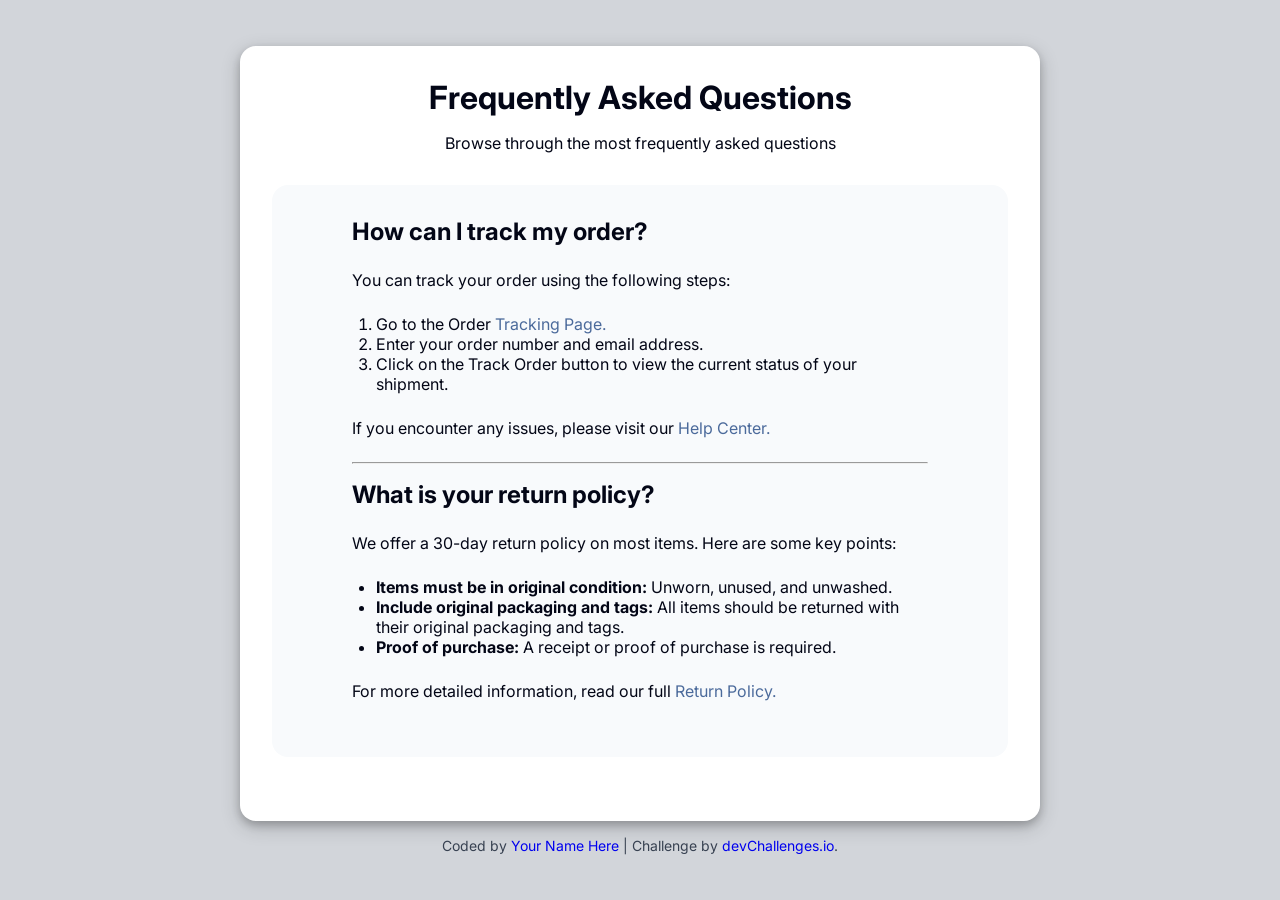
==== index.html @ ea0e873d "Move site files to repository root" ====
<!DOCTYPE html>
<html lang="en">
  <head>
    <meta charset="UTF-8" />
    <meta name="viewport" content="width=device-width, initial-scale=1.0" />

    <link
      rel="icon"
      href="resources/favicon.ico"
      type="image/x-icon"
      sizes="96x96"
    />

    <title>Simple FAQ | devChallenges.io</title>
    <link rel="preconnect" href="https://fonts.googleapis.com" />
    <link rel="preconnect" href="https://fonts.gstatic.com" crossorigin />
    <link
      href="https://fonts.googleapis.com/css2?family=Inter:wght@400;700&display=swap"
      rel="stylesheet"
    />

    <style>
      * {
        margin: 0;
        padding: 0;
        box-sizing: border-box;
      }

      body {
        min-height: 100vh;
        display:flex;
        justify-content:center;
        align-items:center;
        flex-direction:column;
        background-color: #D2D5DA;
        font-family: 'Inter', sans-serif;
        color: #030616;
      }

      .container{
        background-color:#FFFFFF;
        padding:2rem;
        border-radius:1rem;
        width:100%;
        max-width:800px;
        box-shadow: 0 4px 8px 0 rgba(0, 0, 0, 0.2), 0 6px 20px 0 rgba(0, 0, 0, 0.19);
      }

      .header{
        text-align: center;
        margin-bottom: 2rem;
      }

      .header h1{
        margin-bottom:1rem;
      }

      .header p{
        margin-bottom:1rem;
      }

      .main-content{
        background-color: #f8fafc;
        padding:2rem 5rem;
        border-radius:1rem;
        margin-bottom:2rem;
      }

      .main-content h2{
        margin-bottom:1.5rem;
      }

      .main-content p{
        margin:1.5rem auto 1.5rem auto;
      }

      .main-content ol, .main-content ul{
        padding-left:1.5rem;
        margin-bottom:1rem;
      }

      .main-content a{
        color: #4B6A9B;
        text-decoration: none;
      }

      hr{
        margin:1rem auto 1rem auto;
      }

      @media (max-width: 600px) {
        body {
          padding: 1.5rem 1rem;
        }

        .container {
          padding: 1.5rem;
        }

        .main-content {
          padding: 1.5rem 1rem;
        }
      }

      .author-info {
        font-size: 14px;
        text-align: center;
        margin-top: 16px;
        color: rgb(55, 65, 81);
      }

      .author-info a {
        text-decoration: none;
      }
    </style>
  </head>
  <body>
    <div class="container">
      <div class="header">
      <h1>Frequently Asked Questions</h1>
      <p>Browse through the most frequently asked questions</p>
    </div>

    <div class="main-content">
      <h2>How can I track my order?</h2>
  
    <p>You can track your order using the following steps:</p>
  
    <ol>
      <li>Go to the Order <a href="#">Tracking Page.</a></li>
      <li>Enter your order number and email address.</li>
      <li>Click on the Track Order button to view the current status of your shipment.</li>
    </ol>
  
    <p>If you encounter any issues, please visit our <a href="#">Help Center.</a></p>
    <hr>
  
    <h2>What is your return policy?</h2>
  
    <p>We offer a 30-day return policy on most items. Here are some key points:</p>
  
    <ul>
      <li><b>Items must be in original condition: </b>Unworn, unused, and unwashed.</li>
      <li><b>Include original packaging and tags: </b>All items should be returned with their original packaging and tags.</li>
      <li><b>Proof of purchase: </b>A receipt or proof of purchase is required.</li>
    </ul>
  
    <p>For more detailed information, read our full <a href="#">Return Policy.</a></p>
    </div>
    </div>

    <div class="author-info">
      Coded by <a href="#">Your Name Here</a> | Challenge by
      <a href="https://www.devchallenges.io?ref=challenge" target="_blank"
        >devChallenges.io</a
      >.
    </div>
  </body>
</html>
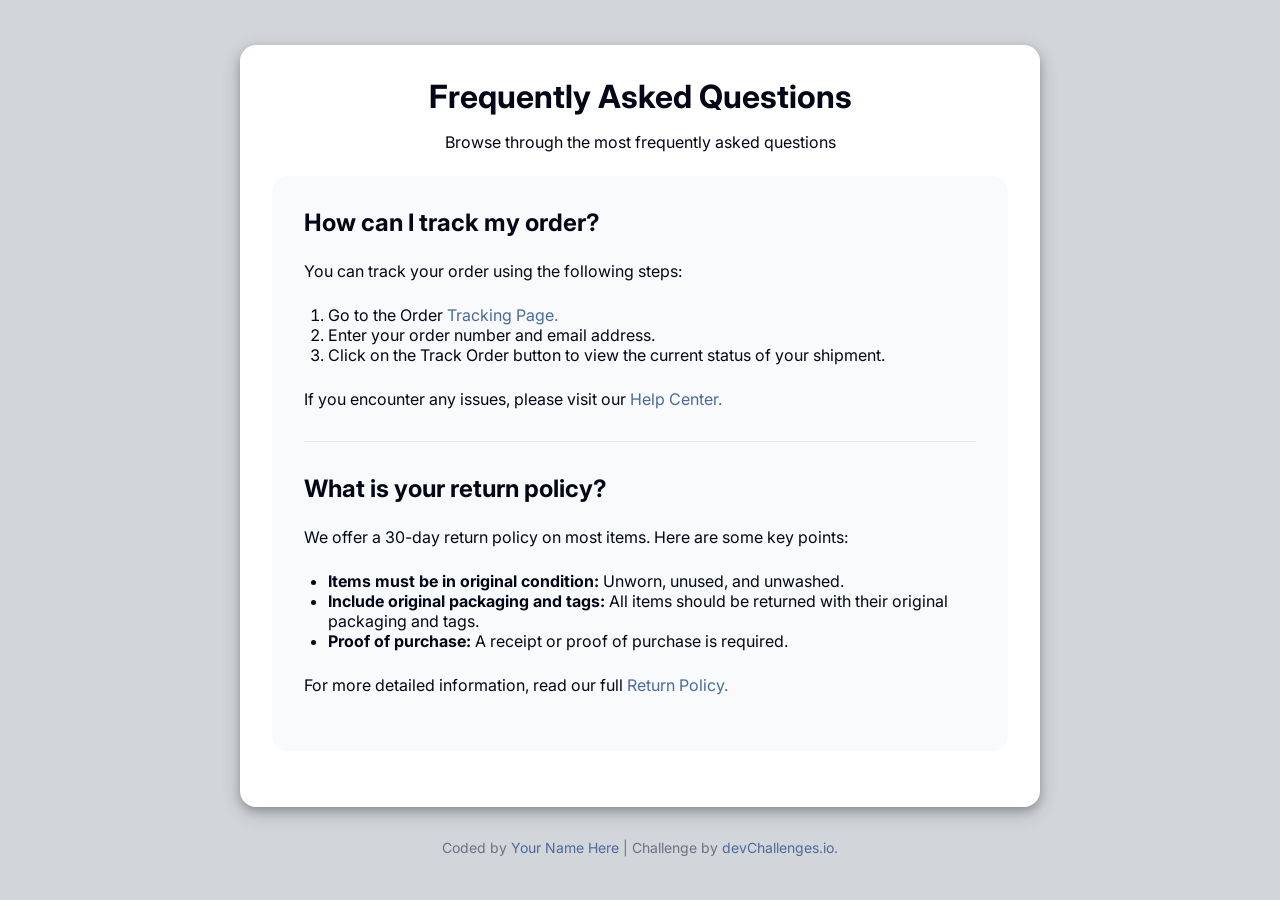
==== commit 663d38cb: "Fix the styling" ====
--- a/index.html
+++ b/index.html
@@ -48,7 +48,7 @@
 
       .header{
         text-align: center;
-        margin-bottom: 2rem;
+        margin-bottom: 1.5rem;
       }
 
       .header h1{
@@ -61,9 +61,9 @@
 
       .main-content{
         background-color: #f8fafc;
-        padding:2rem 5rem;
+        padding:2rem;
         border-radius:1rem;
-        margin-bottom:2rem;
+        margin-bottom:1.5rem;
       }
 
       .main-content h2{
@@ -76,7 +76,7 @@
 
       .main-content ol, .main-content ul{
         padding-left:1.5rem;
-        margin-bottom:1rem;
+        margin-bottom:1.5rem;
       }
 
       .main-content a{
@@ -85,7 +85,10 @@
       }
 
       hr{
-        margin:1rem auto 1rem auto;
+        border:none;
+        height:1px;
+        background-color:#E2E8F0;
+        margin:2rem 0;
       }
 
       @media (max-width: 600px) {
@@ -105,12 +108,17 @@
       .author-info {
         font-size: 14px;
         text-align: center;
-        margin-top: 16px;
-        color: rgb(55, 65, 81);
+        margin-top: 2rem;
+        color: #6B7280;
       }
 
       .author-info a {
+        color: #4B6A9B;
         text-decoration: none;
+      }
+
+      .author-info a:hover{
+        color: #2D3748;
       }
     </style>
   </head>
@@ -140,9 +148,9 @@
     <p>We offer a 30-day return policy on most items. Here are some key points:</p>
   
     <ul>
-      <li><b>Items must be in original condition: </b>Unworn, unused, and unwashed.</li>
-      <li><b>Include original packaging and tags: </b>All items should be returned with their original packaging and tags.</li>
-      <li><b>Proof of purchase: </b>A receipt or proof of purchase is required.</li>
+      <li><strong>Items must be in original condition: </strong>Unworn, unused, and unwashed.</li>
+      <li><strong>Include original packaging and tags: </strong>All items should be returned with their original packaging and tags.</li>
+      <li><strong>Proof of purchase: </strong>A receipt or proof of purchase is required.</li>
     </ul>
   
     <p>For more detailed information, read our full <a href="#">Return Policy.</a></p>
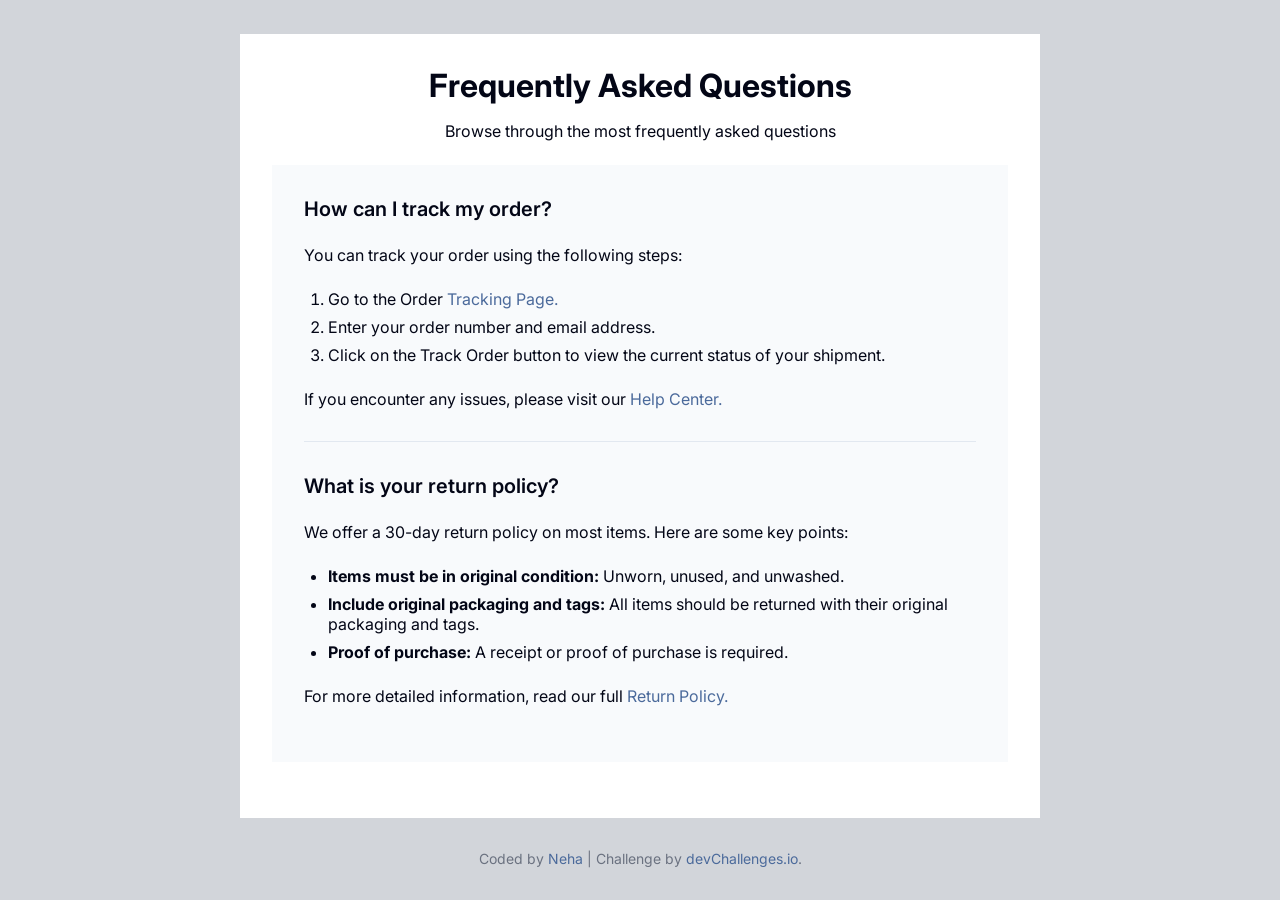
==== commit 7e69879d: "Layout fixed" ====
--- a/index.html
+++ b/index.html
@@ -40,10 +40,8 @@
       .container{
         background-color:#FFFFFF;
         padding:2rem;
-        border-radius:1rem;
         width:100%;
         max-width:800px;
-        box-shadow: 0 4px 8px 0 rgba(0, 0, 0, 0.2), 0 6px 20px 0 rgba(0, 0, 0, 0.19);
       }
 
       .header{
@@ -53,6 +51,8 @@
 
       .header h1{
         margin-bottom:1rem;
+        font-weight:700;
+        font-size:2rem;
       }
 
       .header p{
@@ -62,16 +62,21 @@
       .main-content{
         background-color: #f8fafc;
         padding:2rem;
-        border-radius:1rem;
         margin-bottom:1.5rem;
       }
 
       .main-content h2{
         margin-bottom:1.5rem;
+        font-weight:600;
+        font-size:1.25rem;
       }
 
       .main-content p{
-        margin:1.5rem auto 1.5rem auto;
+        margin:1.5rem 0;
+      }
+
+      .main-content li{
+        margin-bottom:0.5rem;
       }
 
       .main-content ol, .main-content ul{
@@ -158,7 +163,7 @@
     </div>
 
     <div class="author-info">
-      Coded by <a href="#">Your Name Here</a> | Challenge by
+      Coded by <a href="https://github.com/Nothingspecial2468">Neha</a> | Challenge by
       <a href="https://www.devchallenges.io?ref=challenge" target="_blank"
         >devChallenges.io</a
       >.
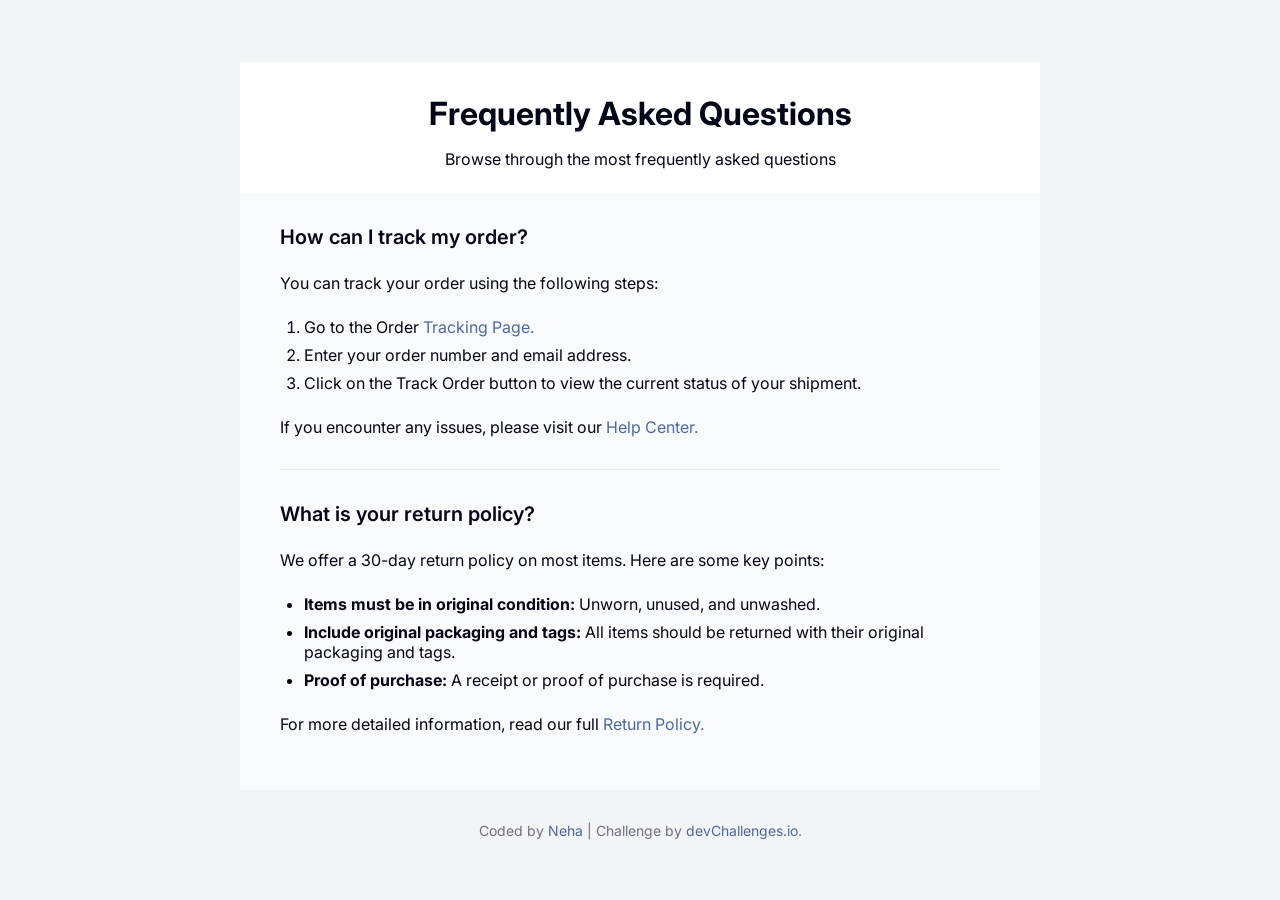
==== commit 1113bce6: "Move footer outside container to remove white strip" ====
--- a/index.html
+++ b/index.html
@@ -32,14 +32,15 @@
         justify-content:center;
         align-items:center;
         flex-direction:column;
-        background-color: #D2D5DA;
+        background-color: #f3f4f6;
         font-family: 'Inter', sans-serif;
+        font-display: swap;
         color: #030616;
       }
 
       .container{
         background-color:#FFFFFF;
-        padding:2rem;
+        padding:0;
         width:100%;
         max-width:800px;
       }
@@ -47,6 +48,7 @@
       .header{
         text-align: center;
         margin-bottom: 1.5rem;
+        padding:2rem 2rem 0 2rem;
       }
 
       .header h1{
@@ -61,8 +63,8 @@
 
       .main-content{
         background-color: #f8fafc;
-        padding:2rem;
-        margin-bottom:1.5rem;
+        padding:2rem 2.5rem;
+        margin-bottom:0;
       }
 
       .main-content h2{
@@ -132,9 +134,9 @@
       <div class="header">
       <h1>Frequently Asked Questions</h1>
       <p>Browse through the most frequently asked questions</p>
-    </div>
+      </div>
 
-    <div class="main-content">
+      <div class="main-content">
       <h2>How can I track my order?</h2>
   
     <p>You can track your order using the following steps:</p>
@@ -159,10 +161,11 @@
     </ul>
   
     <p>For more detailed information, read our full <a href="#">Return Policy.</a></p>
-    </div>
-    </div>
+      </div>
 
-    <div class="author-info">
+      </div>
+
+      <div class="author-info">
       Coded by <a href="https://github.com/Nothingspecial2468">Neha</a> | Challenge by
       <a href="https://www.devchallenges.io?ref=challenge" target="_blank"
         >devChallenges.io</a
